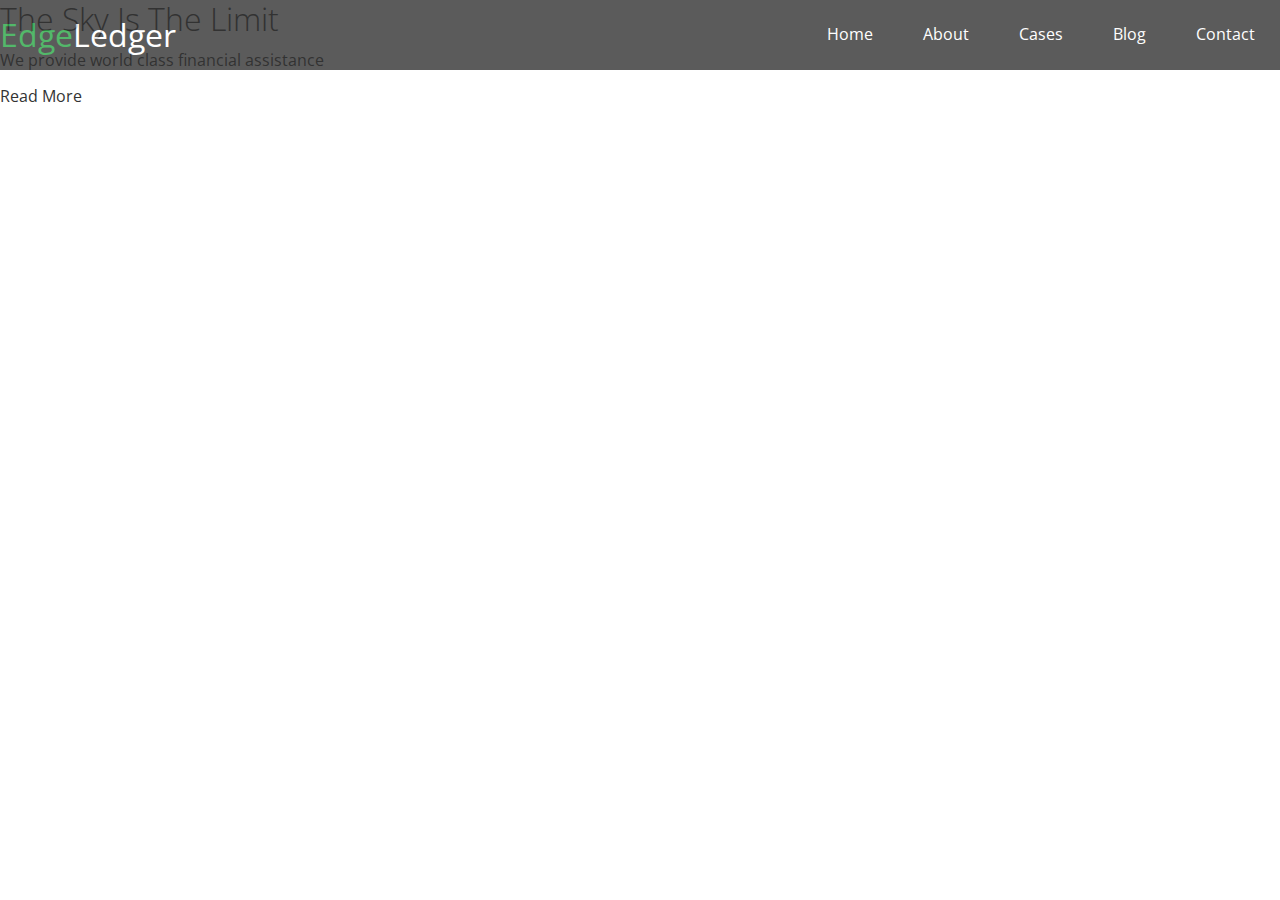
==== index.html @ 1175e40f "Created a navbar and a header and worked on the navbar styles" ====
<!DOCTYPE html>
<html lang="en">
<head>
    <meta charset="UTF-8">
    <meta name="viewport" content="width=device-width, initial-scale=1.0">
    <link rel="stylesheet" href="https://cdnjs.cloudflare.com/ajax/libs/font-awesome/5.15.1/css/all.min.css" integrity="sha512-+4zCK9k+qNFUR5X+cKL9EIR+ZOhtIloNl9GIKS57V1MyNsYpYcUrUeQc9vNfzsWfV28IaLL3i96P9sdNyeRssA==" crossorigin="anonymous" />
    <link rel="stylesheet" href="css/utilities.css">
    <link rel="stylesheet" href="css/style.css">
    <title>Welcome To EdgeLedger</title>
</head>
<body>
    <header class="hero">
        <div id="navbar" class="navbar">
            <h1 class="logo">
                <span class="text-primary"><i class="fas fa-book-open"></i>Edge</span>Ledger
            </h1>
            <nav>
                <ul>
                    <li><a href="#home">Home</a></li>
                    <li><a href="#about">About</a></li>
                    <li><a href="#cases">Cases</a></li>
                    <li><a href="#blog">Blog</a></li>
                    <li><a href="#contact">Contact</a></li>
                </ul>
            </nav>
        </div>

        <div class="content">
            <h1>The Sky Is The Limit</h1>
            <p>We provide world class financial assistance</p>
            <a href="#about" class="btn"><i class="fas fa-chevron-right"></i>Read More</a>
        </div>
    </header>
</body>
</html>
---- css/utilities.css ----
/* Text colors */
.text-primary {
    color: #28a745;
}

.text-secondary {
    color: #0284d0;
}
---- css/style.css ----
@import url('https://fonts.googleapis.com/css2?family=Open+Sans:wght@300;400&display=swap');

*{
    box-sizing: border-box;
    padding: 0;
    margin: 0;
}

body {
    font-family: 'Open Sans', sans-serif;
    background: #fff;
    color: #333;
    line-height: 1.6;
}

ul {
    list-style: none;
}

a {
    color: #333;
    text-decoration: none;
}

h1, h2 {
    font-weight: 300;
    line-height: 1.2;
}

p {
    margin: 10px 0;
}

img {
    width: 100%;
}

/* Navbar */
.navbar {
    display: flex;
    align-items: center;
    justify-content: space-between;
    background-color: #333;
    color: white;
    opacity: 0.8;
    width: 100%;
    height: 70px;
    position: fixed;
    top: 0px;
}

.navbar a {
    color: white;
    padding: 10px 20px;
    margin: 0 5px;
}

.navbar a:hover {
    border-bottom: #28a745 2px solid;
}

.navbar ul {
    display: flex;
}

.navbar .logo {
    font-weight: 400;
}
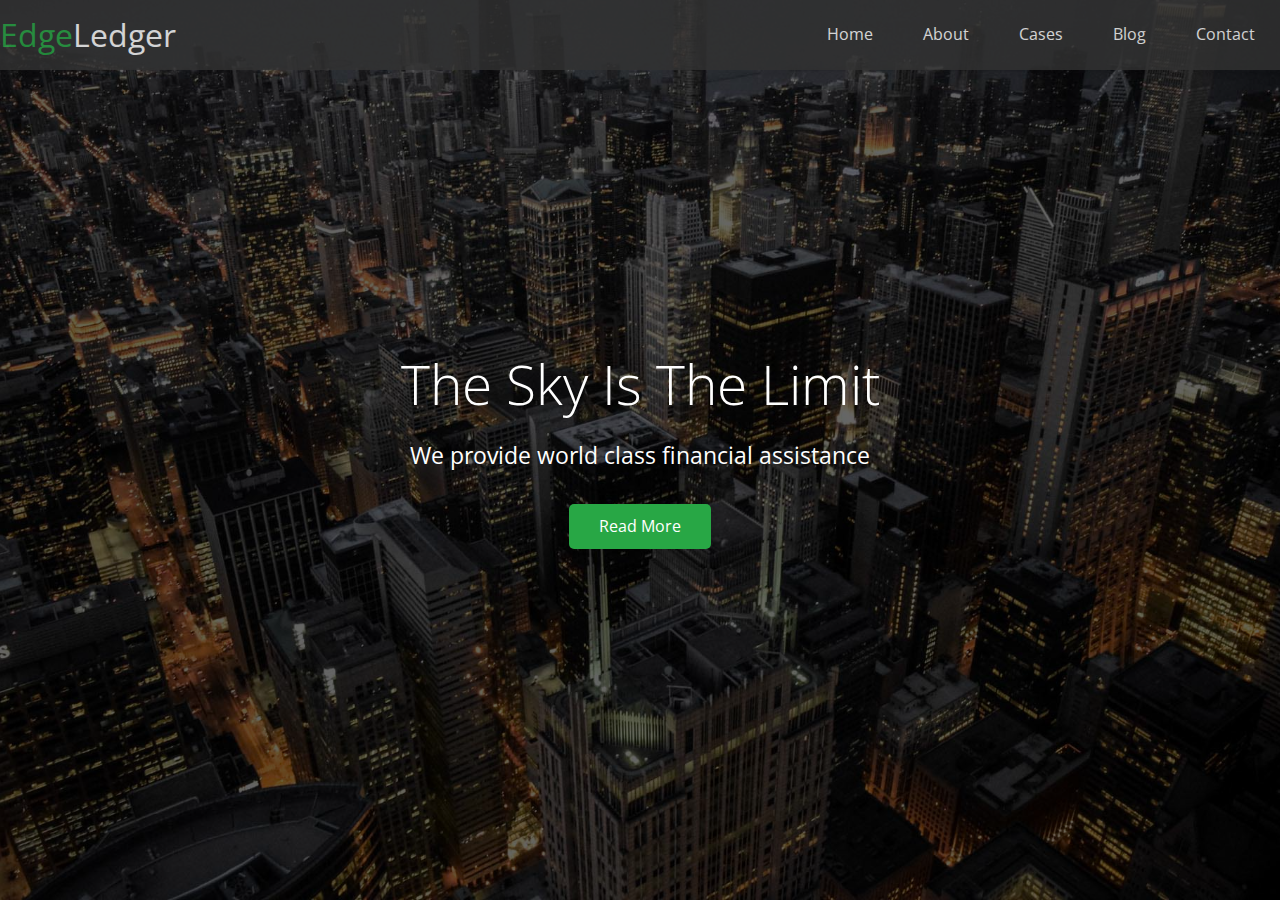
==== commit e74375e2: "Completed the header section and overlay" ====
--- a/index.html
+++ b/index.html
@@ -28,7 +28,7 @@
         <div class="content">
             <h1>The Sky Is The Limit</h1>
             <p>We provide world class financial assistance</p>
-            <a href="#about" class="btn"><i class="fas fa-chevron-right"></i>Read More</a>
+            <a href="#about" class="btn"><i class="fas fa-chevron-right"></i> Read More</a>
         </div>
     </header>
 </body>
--- a/css/utilities.css
+++ b/css/utilities.css
@@ -5,4 +5,39 @@
 
 .text-secondary {
     color: #0284d0;
+}
+
+/* Button */
+.btn {
+    cursor: pointer;
+    display: inline-block;
+    padding: 10px 30px;
+    color: #fff;
+    background-color: #28a745;
+    border: none;
+    border-radius: 5px;
+}
+
+.btn:hover {
+    opacity: 0.9;
+}
+
+.btn-primary {
+    background: #28a745;
+    color: #fff;
+}
+
+.btn-secondary {
+    background: #0284d0;
+    color: #fff;
+}
+
+.btn-dark {
+    background: #333;
+    color: #fff;
+}
+
+.btn-light {
+    background: #f4f4f4;
+    color: #333;
 }--- a/css/style.css
+++ b/css/style.css
@@ -65,4 +65,45 @@
 
 .navbar .logo {
     font-weight: 400;
+}
+
+/* Header */
+.hero {
+    background: url('../img/home/showcase.jpg') no-repeat center center/cover;
+    height: 100vh;
+    position: relative;
+    color: #fff;
+}
+
+.hero .content {
+    display: flex;
+    flex-direction: column;
+    align-items: center;
+    justify-content: center;
+    height: 100%;
+    padding: 0 20px;
+}
+
+.hero .content h1 {
+    font-size: 55px;
+}
+
+.hero .content p {
+    font-size: 23px;
+    max-width: 600px;
+    margin: 20px 0 30px;
+}
+
+.hero::before {
+    content: '';
+    position: absolute;
+    top: 0;
+    left: 0;
+    width: 100%;
+    height: 100%;
+    background: rgba(0, 0, 0, 0.6);
+}
+
+.hero * {
+    z-index: 10;
 }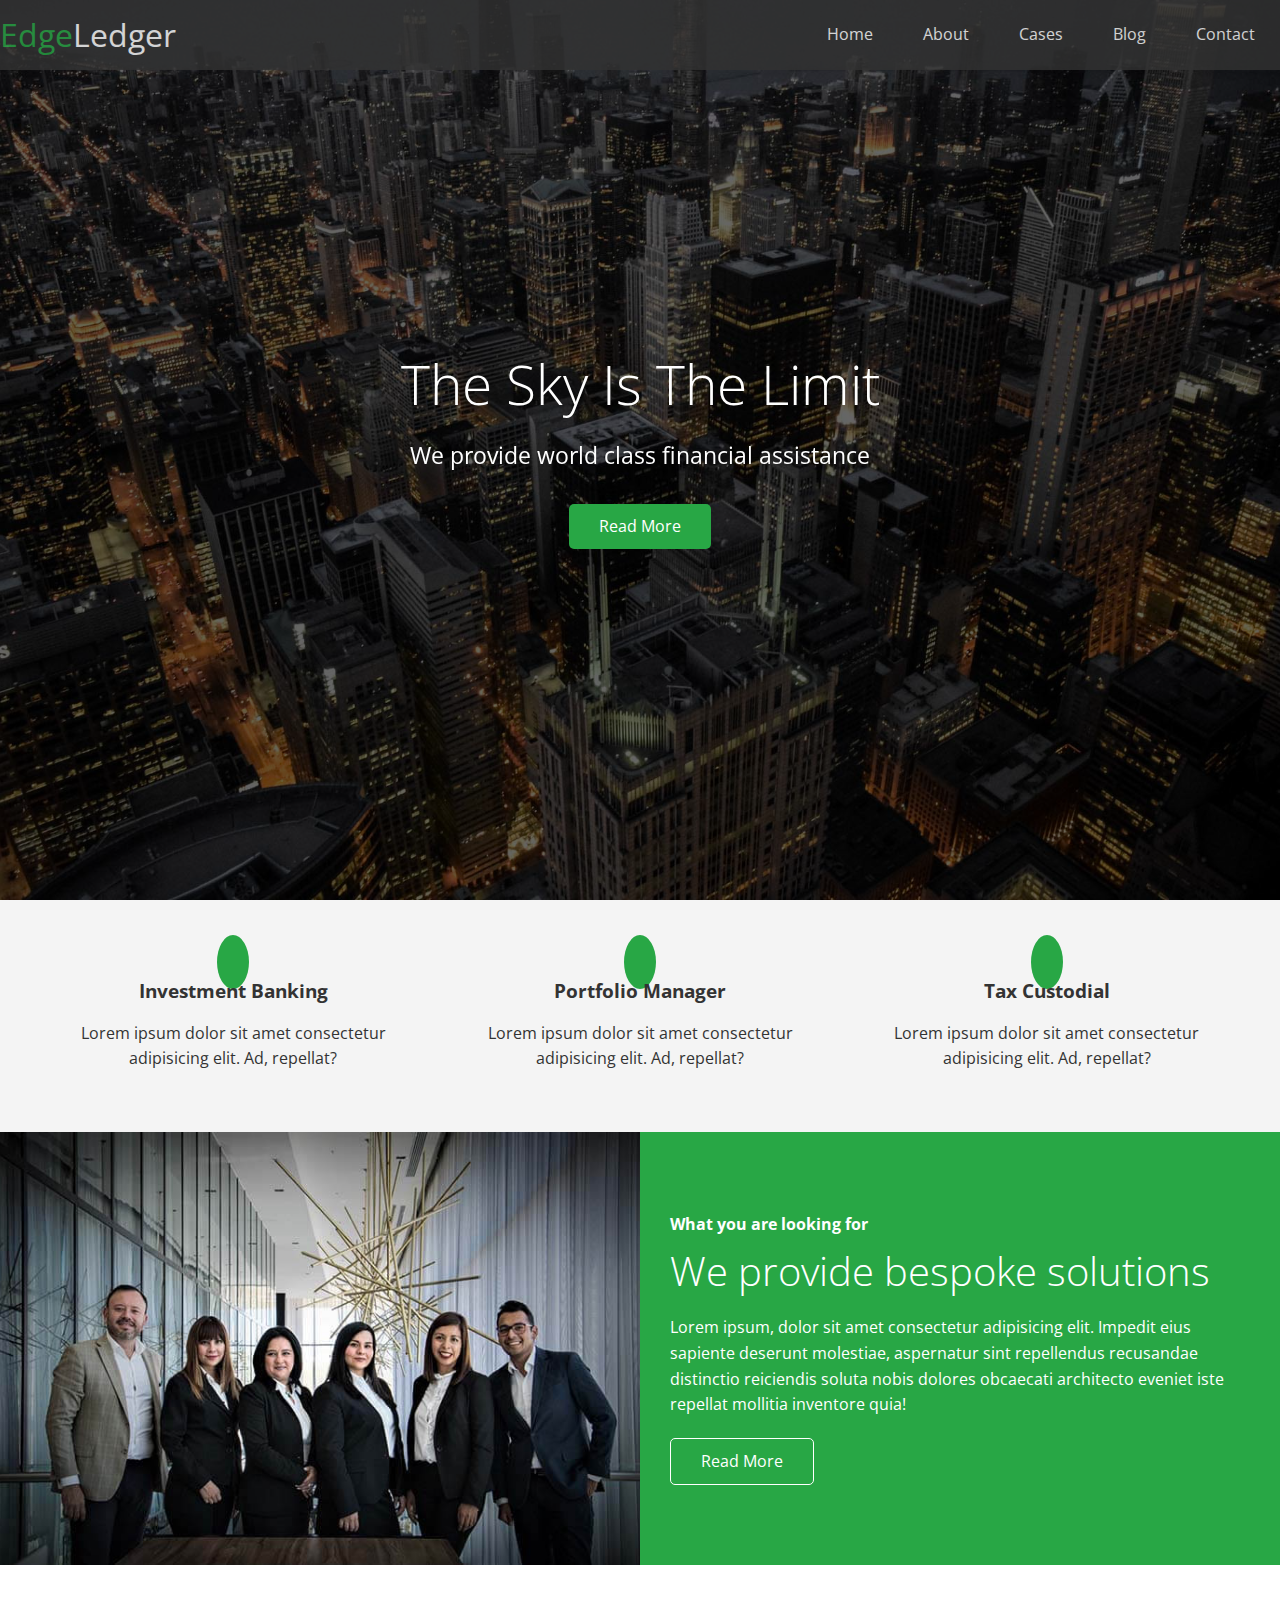
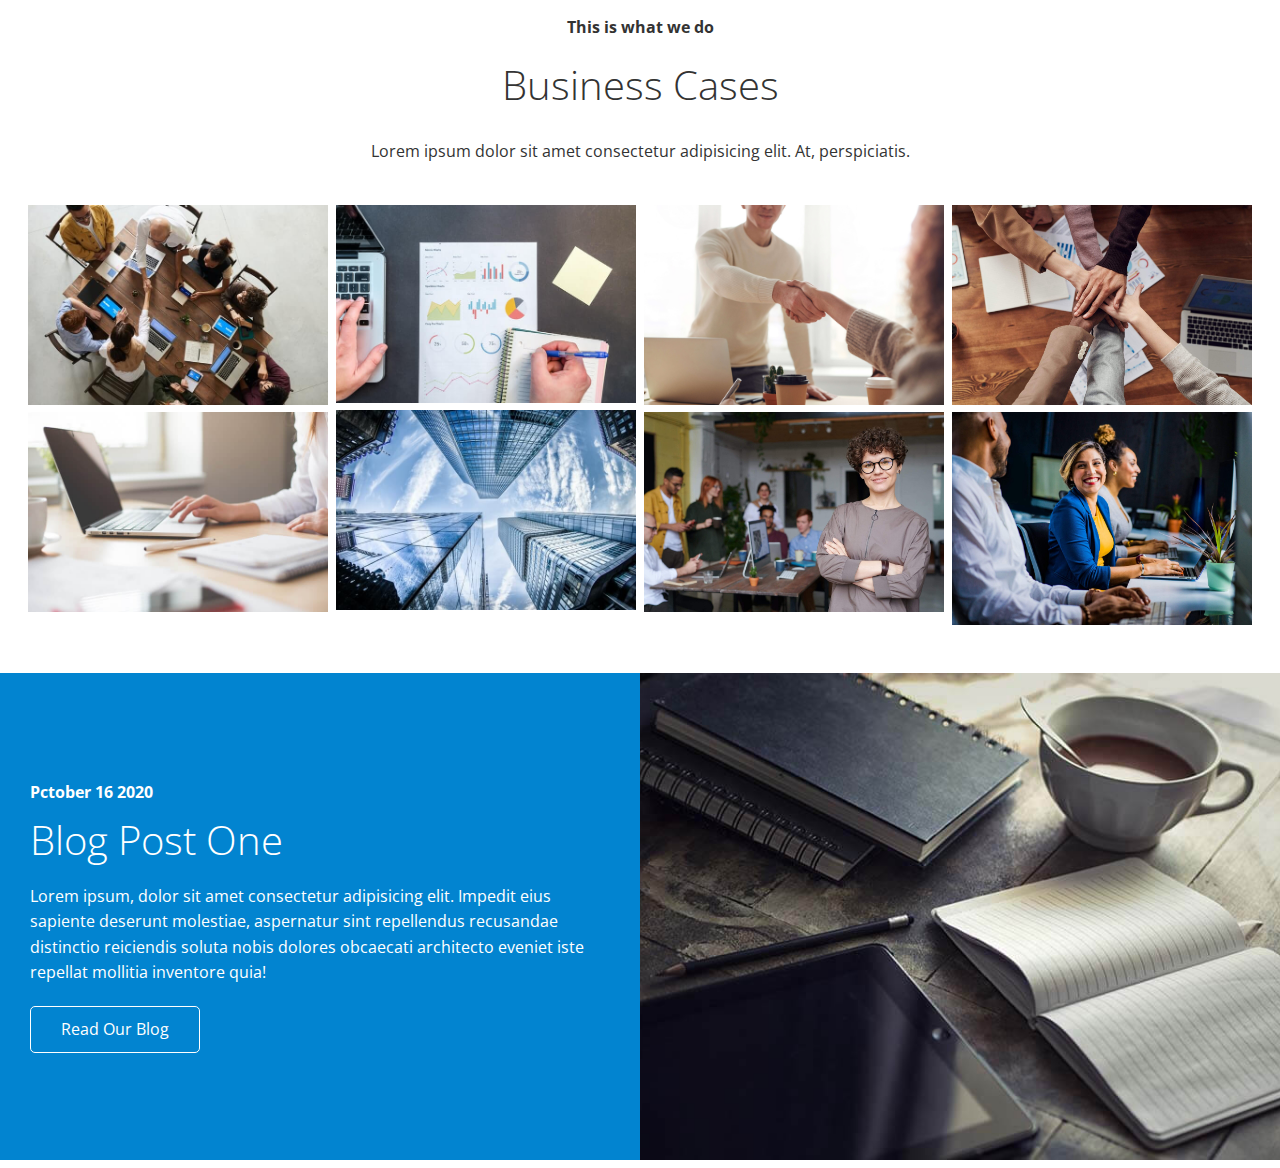
==== commit d98944c4: "Completed the cases and blog sections" ====
--- a/index.html
+++ b/index.html
@@ -1,13 +1,17 @@
 <!DOCTYPE html>
 <html lang="en">
+
 <head>
     <meta charset="UTF-8">
     <meta name="viewport" content="width=device-width, initial-scale=1.0">
-    <link rel="stylesheet" href="https://cdnjs.cloudflare.com/ajax/libs/font-awesome/5.15.1/css/all.min.css" integrity="sha512-+4zCK9k+qNFUR5X+cKL9EIR+ZOhtIloNl9GIKS57V1MyNsYpYcUrUeQc9vNfzsWfV28IaLL3i96P9sdNyeRssA==" crossorigin="anonymous" />
+    <link rel="stylesheet" href="https://cdnjs.cloudflare.com/ajax/libs/font-awesome/5.15.1/css/all.min.css"
+        integrity="sha512-+4zCK9k+qNFUR5X+cKL9EIR+ZOhtIloNl9GIKS57V1MyNsYpYcUrUeQc9vNfzsWfV28IaLL3i96P9sdNyeRssA=="
+        crossorigin="anonymous" />
     <link rel="stylesheet" href="css/utilities.css">
     <link rel="stylesheet" href="css/style.css">
     <title>Welcome To EdgeLedger</title>
 </head>
+
 <body>
     <header class="hero">
         <div id="navbar" class="navbar">
@@ -31,5 +35,104 @@
             <a href="#about" class="btn"><i class="fas fa-chevron-right"></i> Read More</a>
         </div>
     </header>
+
+    <main>
+        <!-- About: Icons -->
+        <section id="about" class="icons bg-light">
+            <div class="flex-items">
+                <div>
+                    <i class="fas fa-university fa-2x"></i>
+                    <div>
+                        <h3>Investment Banking</h3>
+                        <p>Lorem ipsum dolor sit amet consectetur adipisicing elit. Ad, repellat?</p>
+                    </div>
+                </div>
+                <div>
+                    <i class="fas fa-book-reader fa-2x"></i>
+                    <div>
+                        <h3>Portfolio Manager</h3>
+                        <p>Lorem ipsum dolor sit amet consectetur adipisicing elit. Ad, repellat?</p>
+                    </div>
+                </div>
+                <div>
+                    <i class="fas fa-book-reader fa-2x"></i>
+                    <div>
+                        <h3>Tax Custodial</h3>
+                        <p>Lorem ipsum dolor sit amet consectetur adipisicing elit. Ad, repellat?</p>
+                    </div>
+                </div>
+            </div>
+        </section>
+
+        <!-- About: Solutions -->
+        <section class="solutions flex-columns">
+            <div class="row">
+                <div class="column">
+                    <div class="column-1">
+                        <img src="img/home/people.jpg" alt="">
+                    </div>
+                </div>
+                <div class="column">
+                    <div class="column-2 bg-primary">
+                        <h4>What you are looking for</h4>
+                        <h2>We provide bespoke solutions</h2>
+                        <p>Lorem ipsum, dolor sit amet consectetur adipisicing elit. Impedit eius sapiente deserunt molestiae, aspernatur sint repellendus recusandae distinctio reiciendis soluta nobis dolores obcaecati architecto eveniet iste repellat mollitia inventore quia!</p>
+                        <a href="#" class="btn btn-outline">
+                            <i class="fas fa-chevron"></i> Read More
+                        </a>
+                    </div>
+                </div>
+            </div>
+        </section>
+
+        <!-- Cases -->
+        <section id="cases" class="cases flex-grid section-padding">
+            <header class="section-header">
+                <h4>This is what we do</h4>
+                <h2>Business Cases</h2>
+                <p>Lorem ipsum dolor sit amet consectetur adipisicing elit. At, perspiciatis.</p>
+            </header>
+            <div class="row">
+                <div class="column">
+                    <img src="img/cases/cases1.jpg" alt="">
+                    <img src="img/cases/cases2.jpg" alt="">
+                </div>
+                <div class="column">
+                    <img src="img/cases/cases3.jpg" alt="">
+                    <img src="img/cases/cases4.jpg" alt="">
+                </div>
+                <div class="column">
+                    <img src="img/cases/cases5.jpg" alt="">
+                    <img src="img/cases/cases6.jpg" alt="">
+                </div>
+                <div class="column">
+                    <img src="img/cases/cases7.jpg" alt="">
+                    <img src="img/cases/cases8.jpg" alt="">
+                </div>
+            </div>
+        </section>
+
+        <!-- Blog -->
+        <section id="blog" class="blog flex-columns flex-reverse">
+            <div class="row">
+                <div class="column">
+                    <div class="column-1">
+                        <img src="img/home/blog.jpg" alt="">
+                    </div>
+                </div>
+                <div class="column">
+                    <div class="column-2 bg-secondary">
+                        <h4>Pctober 16 2020</h4>
+                        <h2>Blog Post One</h2>
+                        <p>Lorem ipsum, dolor sit amet consectetur adipisicing elit. Impedit eius sapiente deserunt molestiae, aspernatur sint repellendus recusandae distinctio reiciendis soluta nobis dolores obcaecati architecto eveniet iste repellat mollitia inventore quia!</p>
+                        <a href="#" class="btn btn-outline">
+                            <i class="fas fa-chevron"></i> Read Our Blog
+                        </a>
+                    </div>
+                </div>
+            </div>
+        </section>
+    </main>
 </body>
+
 </html>--- a/css/utilities.css
+++ b/css/utilities.css
@@ -22,22 +22,123 @@
     opacity: 0.9;
 }
 
-.btn-primary {
+.btn-primary, .bg-primary {
     background: #28a745;
     color: #fff;
 }
 
-.btn-secondary {
+.btn-secondary, .bg-secondary {
     background: #0284d0;
     color: #fff;
 }
 
-.btn-dark {
+.btn-dark, .bg-dark {
     background: #333;
     color: #fff;
 }
 
-.btn-light {
+.btn-light, .bg-light {
     background: #f4f4f4;
     color: #333;
+}
+
+.btn-outline {
+    background: transparent;
+    border: 1px solid #fff;
+}
+
+/* Flex items */
+.flex-items {
+    display: flex;
+    flex-direction: row;
+    text-align: center;
+    justify-content: center;
+    height: 100%;
+}
+
+.flex-items > div {
+    padding: 20px;
+}
+
+/* Flex columns */
+.flex-columns.flex-reverse .row {
+    flex-direction: row-reverse;
+}
+
+.flex-columns .row {
+    display: flex;
+    flex-direction: row;
+    flex-wrap: wrap;
+    width: 100%;
+}
+
+.flex-columns .column {
+    display: flex;
+    flex-direction: column;
+    flex-basis: 100%;
+    flex: 1;
+}
+
+.flex-columns .column .column-1,
+.flex-columns .column .column-2 {
+    height: 100%;
+}
+
+.flex-columns img {
+    width: 100%;
+    height: 100%;
+    object-fit: cover;
+}
+
+.flex-columns .column-2 {
+    display: flex;
+    flex-direction: column;
+    align-items: flex-start;
+    justify-content: center;
+    padding: 30px;
+}
+
+.flex-columns h2 {
+    font-size: 40px;
+    font-weight: 100;
+}
+
+.flex-columns h4{
+    margin-bottom: 10px;
+}
+
+.flex-columns p {
+    margin: 20px 0;
+}
+
+/* Section header */
+.section-header {
+    padding: 30px;
+    display: flex;
+    flex-direction: column;
+    align-items: center;
+    justify-content: center;
+    text-align: center;
+}
+
+.section-header h2 {
+    font-size: 40px;
+    margin: 20px 0;
+}
+
+.section-padding {
+    padding: 20px 20px 40px;
+}
+
+/* Flex grid */
+.flex-grid .row {
+    display: flex;
+    flex-wrap: wrap;
+    padding: 0 4px;
+}
+
+.flex-grid .column {
+    flex: 25%;
+    max-width: 25%;
+    padding: 0 4px;
 }--- a/css/style.css
+++ b/css/style.css
@@ -106,4 +106,26 @@
 
 .hero * {
     z-index: 10;
+}
+
+/* Icons */
+.icons {
+    padding: 30px;
+}
+
+.icons h3 {
+    font-weight: bold;
+    margin-bottom: 15px;
+}
+
+.icons i {
+    background-color: #28a745;
+    color: #fff;
+    padding: 1rem;
+    border-radius: 50%;
+    margin-bottom: 15px;
+}
+
+.cases img:hover {
+    opacity: 0.7;
 }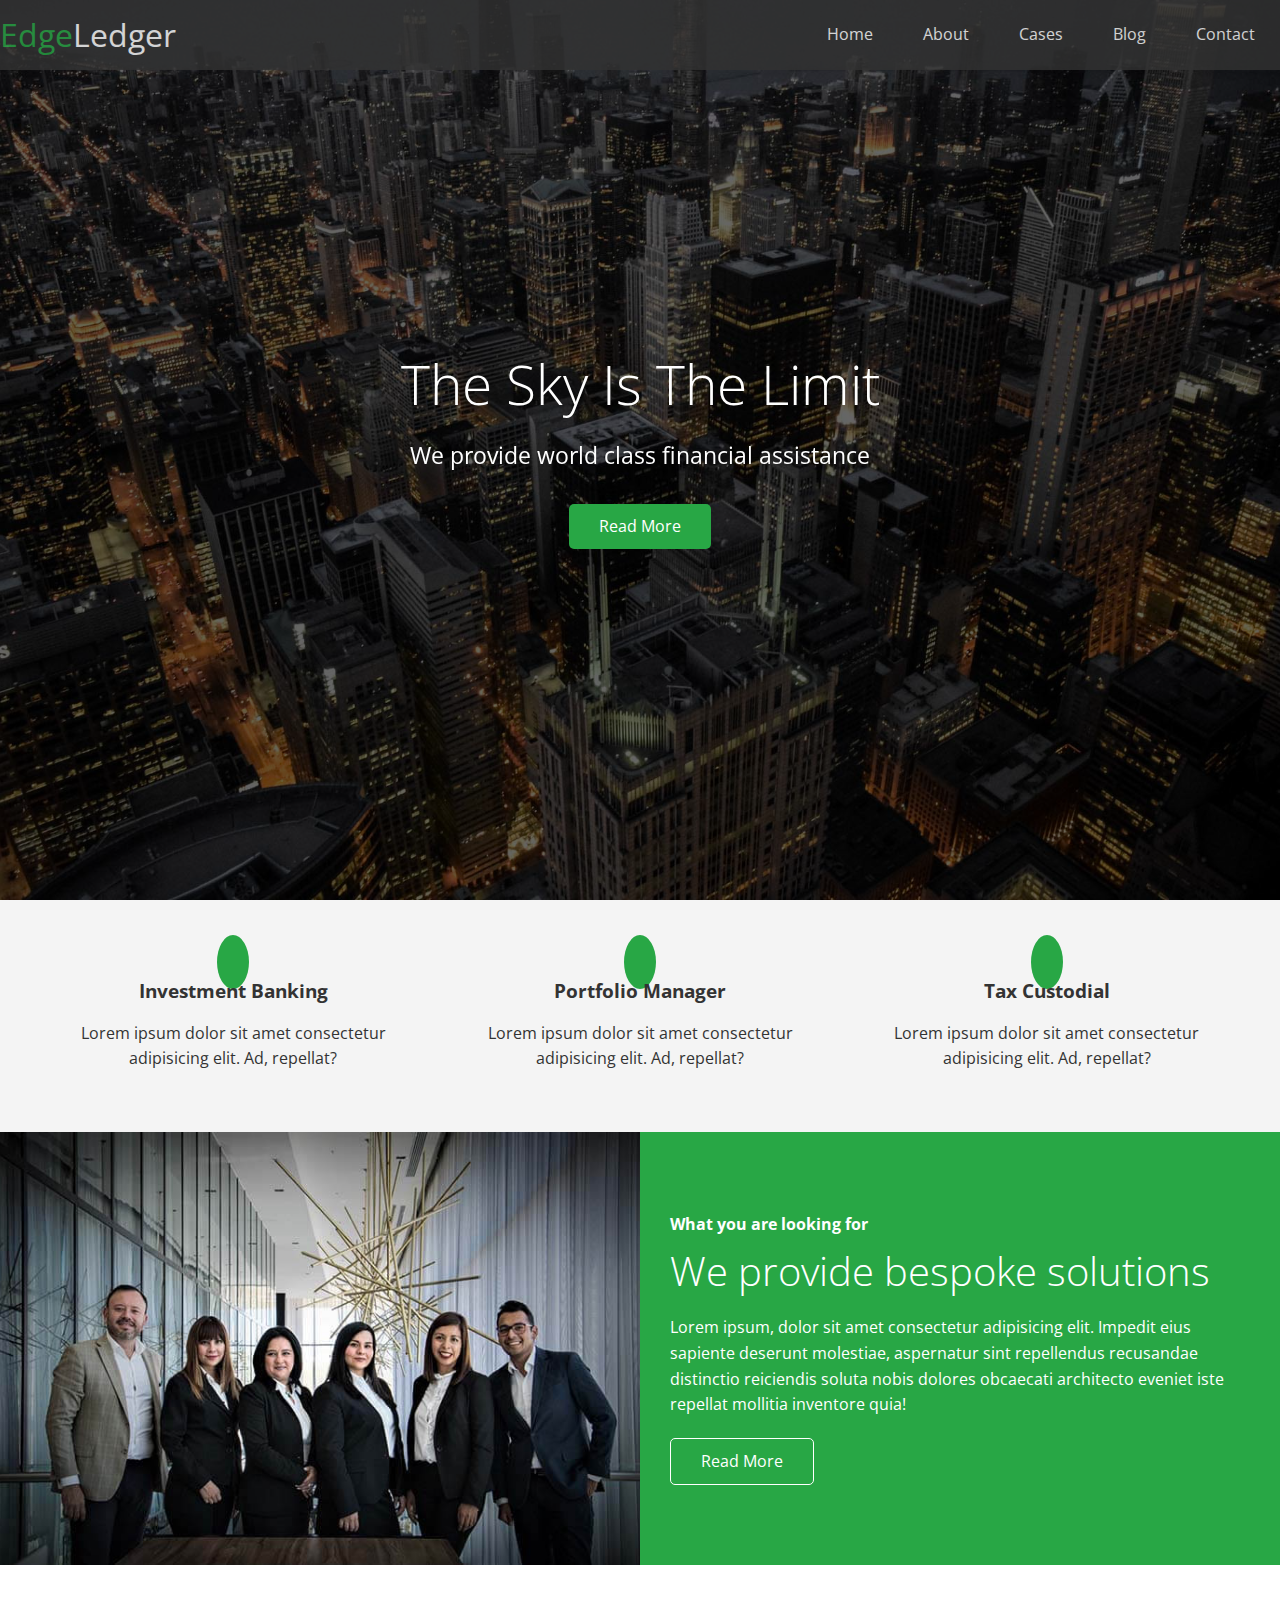
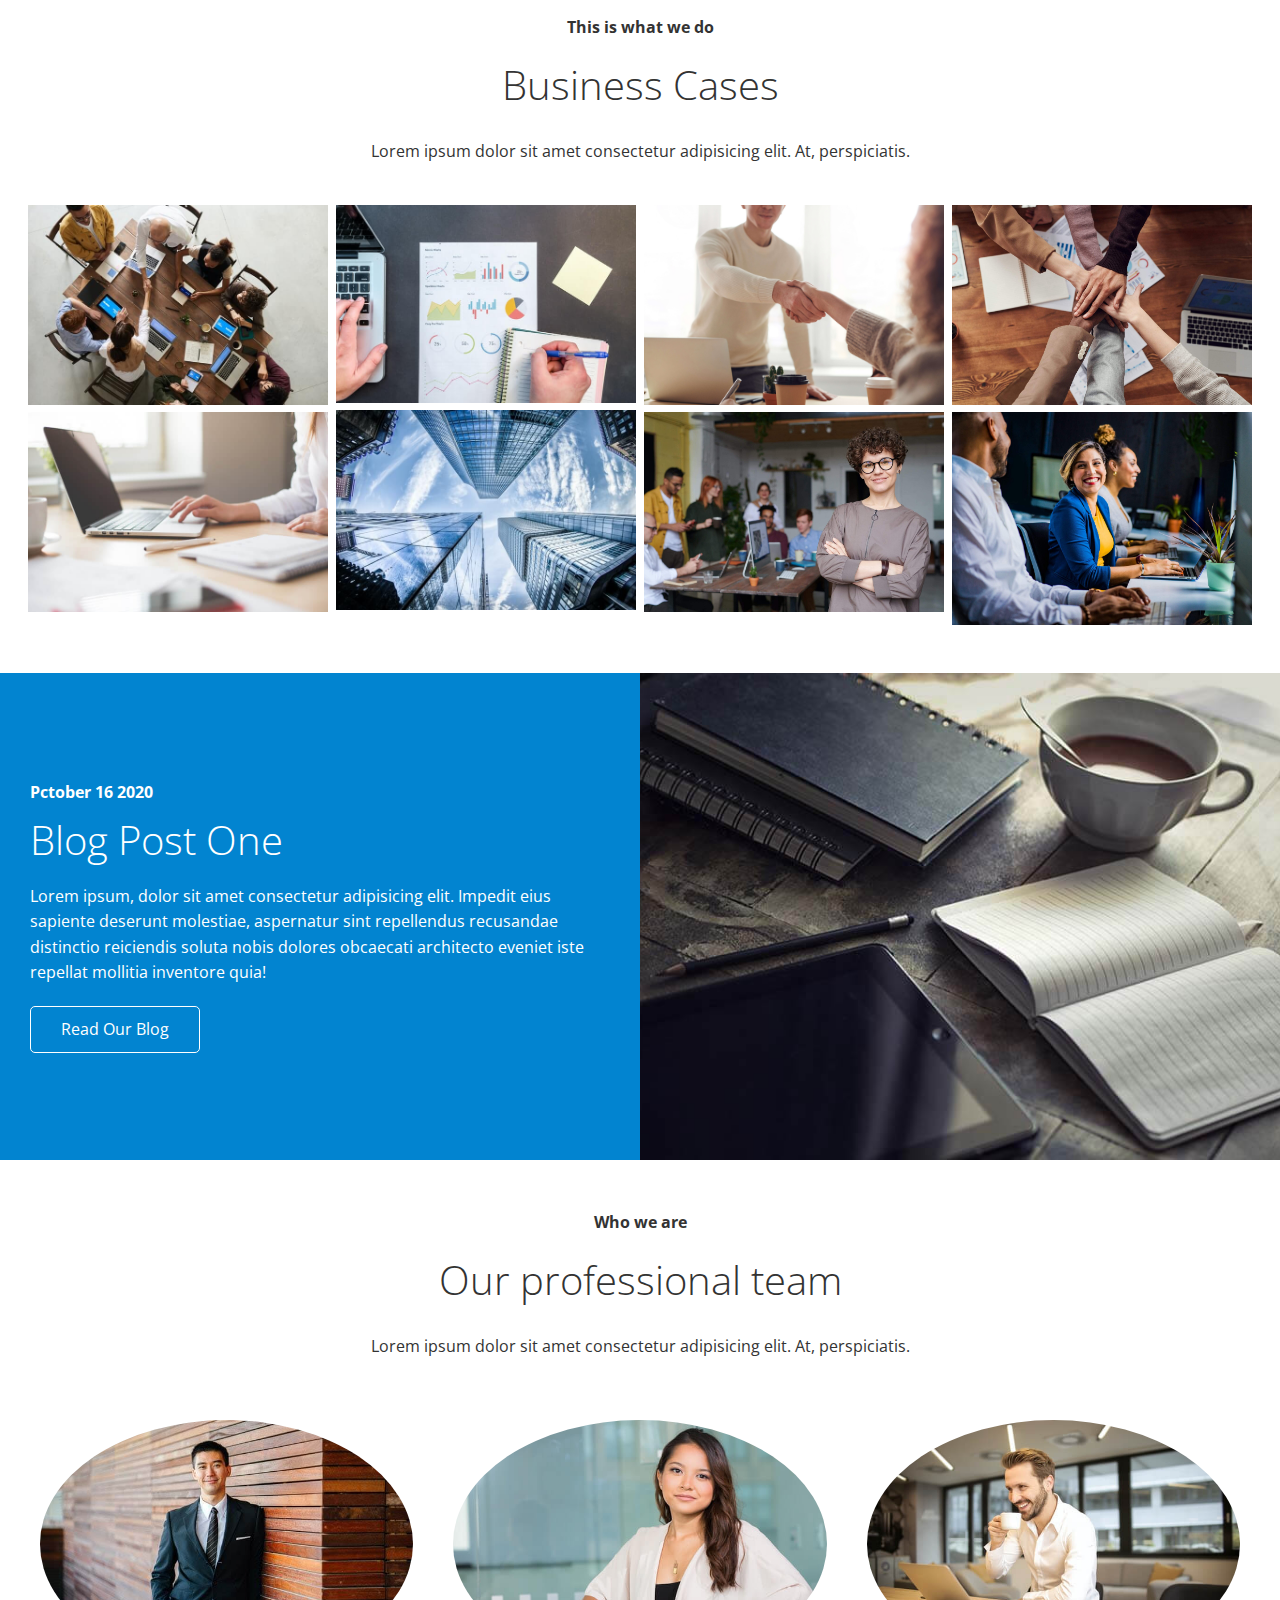
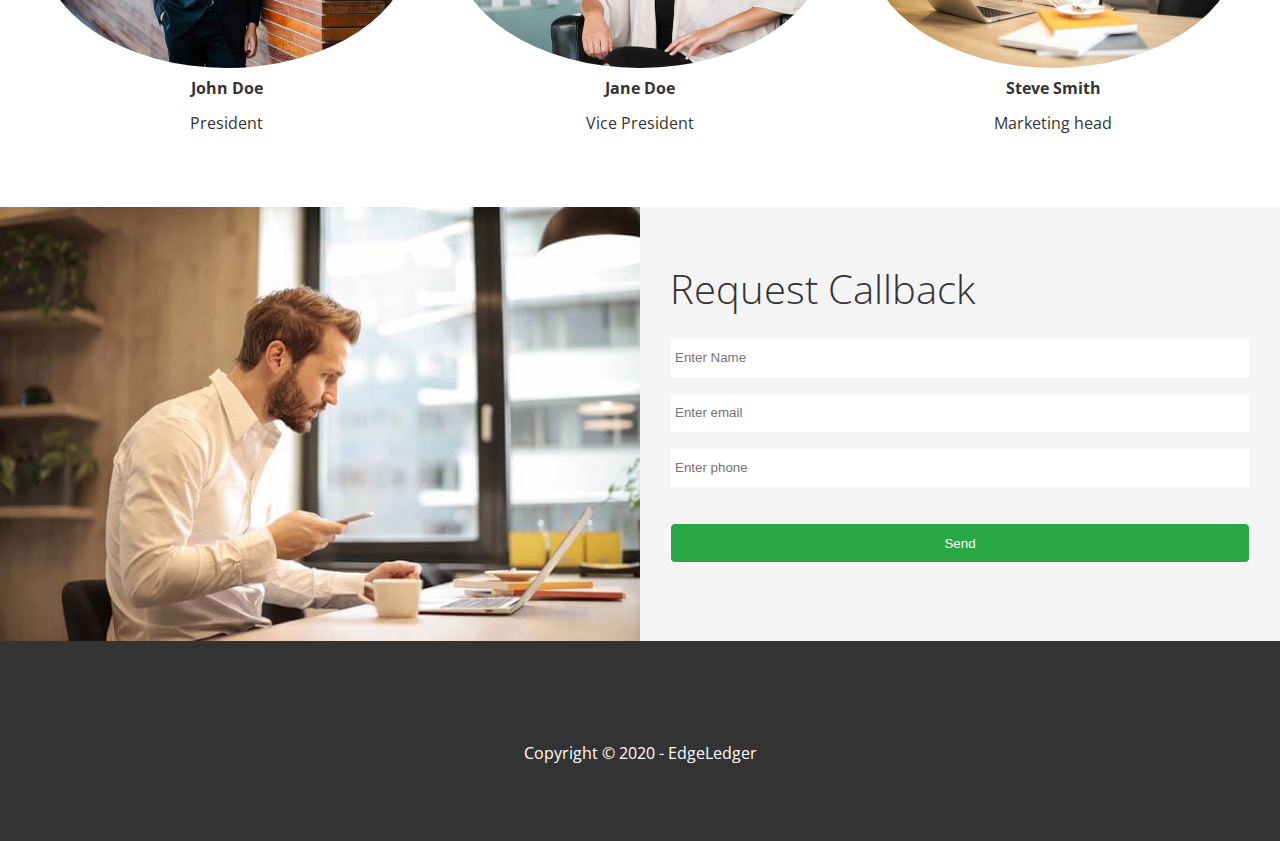
==== commit c344288d: "Finished the homepage" ====
--- a/index.html
+++ b/index.html
@@ -132,7 +132,74 @@
                 </div>
             </div>
         </section>
+
+        <!-- Team -->
+        <section id="team" class="team section-padding">
+            <header class="section-header">
+                <h4>Who we are</h4>
+                <h2>Our professional team</h2>
+                <p>Lorem ipsum dolor sit amet consectetur adipisicing elit. At, perspiciatis.</p>
+            </header>
+            <div class="flex-items">
+                <div>
+                    <img src="img/team/person1.jpg" alt="">
+                    <h4>John Doe</h4>
+                    <p>President</p>
+                </div>
+                <div>
+                    <img src="img/team/person2.jpg" alt="">
+                    <h4>Jane Doe</h4>
+                    <p>Vice President</p>
+                </div>
+                <div>
+                    <img src="img/team/person3.jpg" alt="">
+                    <h4>Steve Smith</h4>
+                    <p>Marketing head</p>
+                </div>
+            </div>
+        </section>
+
+        <!-- Contact -->
+        <section id="contact" class="contact flex-columns">
+            <div class="row">
+                <div class="column">
+                    <div class="column-1">
+                        <img src="img/home/contact.jpg" alt="">
+                    </div>
+                </div>
+                <div class="column">
+                    <div class="column-2 bg-light">
+                        <h2>Request Callback</h2>
+                        <form action="" class="callback-form">
+                            <div class="form-control">
+                                <label for="name"></label>
+                                <input type="text" name="name" id="name" placeholder="Enter Name">
+                            </div>
+                            <div class="form-control">
+                                <label for="email"></label>
+                                <input type="email" name="email" id="email" placeholder="Enter email">
+                            </div>
+                            <div class="form-control">
+                                <label for="phone"></label>
+                                <input type="text" name="phone" id="phone" placeholder="Enter phone">
+                            </div>
+                            <input type="submit" value="Send" id="submit" class="btn">
+                        </form>
+                    </div>
+                </div>
+            </div>
+        </section>
     </main>
+
+    <footer class="footer bg-dark">
+        <div class="social">
+            <a href="#"><i class="fab fa-facebook fa-2x"></i></a>
+            <a href="#"><i class="fab fa-twitter fa-2x"></i></a>
+            <a href="#"><i class="fab fa-youtube fa-2x"></i></a>
+            <a href="#"><i class="fab fa-linkedin fa-2x"></i></a>
+        </div>
+        <p>Copyright &copy; 2020 - EdgeLedger</p>
+    </footer>
 </body>
 
 </html>--- a/css/style.css
+++ b/css/style.css
@@ -128,4 +128,61 @@
 
 .cases img:hover {
     opacity: 0.7;
+}
+
+.team img {
+    border-radius: 50%;
+}
+
+/* Callback form */
+.callback-form {
+    width: 100%;
+    padding: 20px 0;
+}
+
+.callback-form label {
+    display: block;
+    margin-bottom: 5px;
+}
+
+.callback-form .form-control {
+    margin-bottom: 15px;
+}
+
+.callback-form input {
+    width: 100%;
+    padding: 4px;
+    height: 40px;
+    border: #f5f5f5 1px solid;
+}
+
+.callback-form input:focus {
+    outline-color: #28a745;
+}
+
+.callback-form .btn{
+    padding: 12px 0;
+    margin-top: 20px;
+}
+
+/* Footer */
+.footer {
+    display: flex;
+    flex-direction: column;
+    align-items: center;
+    justify-content: center;
+    text-align: center;
+    height: 200px;
+}
+
+.footer a {
+    color: #fff;
+}
+
+.footer a:hover {
+    color: #28a745;
+}
+
+.footer .social > * {
+    margin-right: 30px;
 }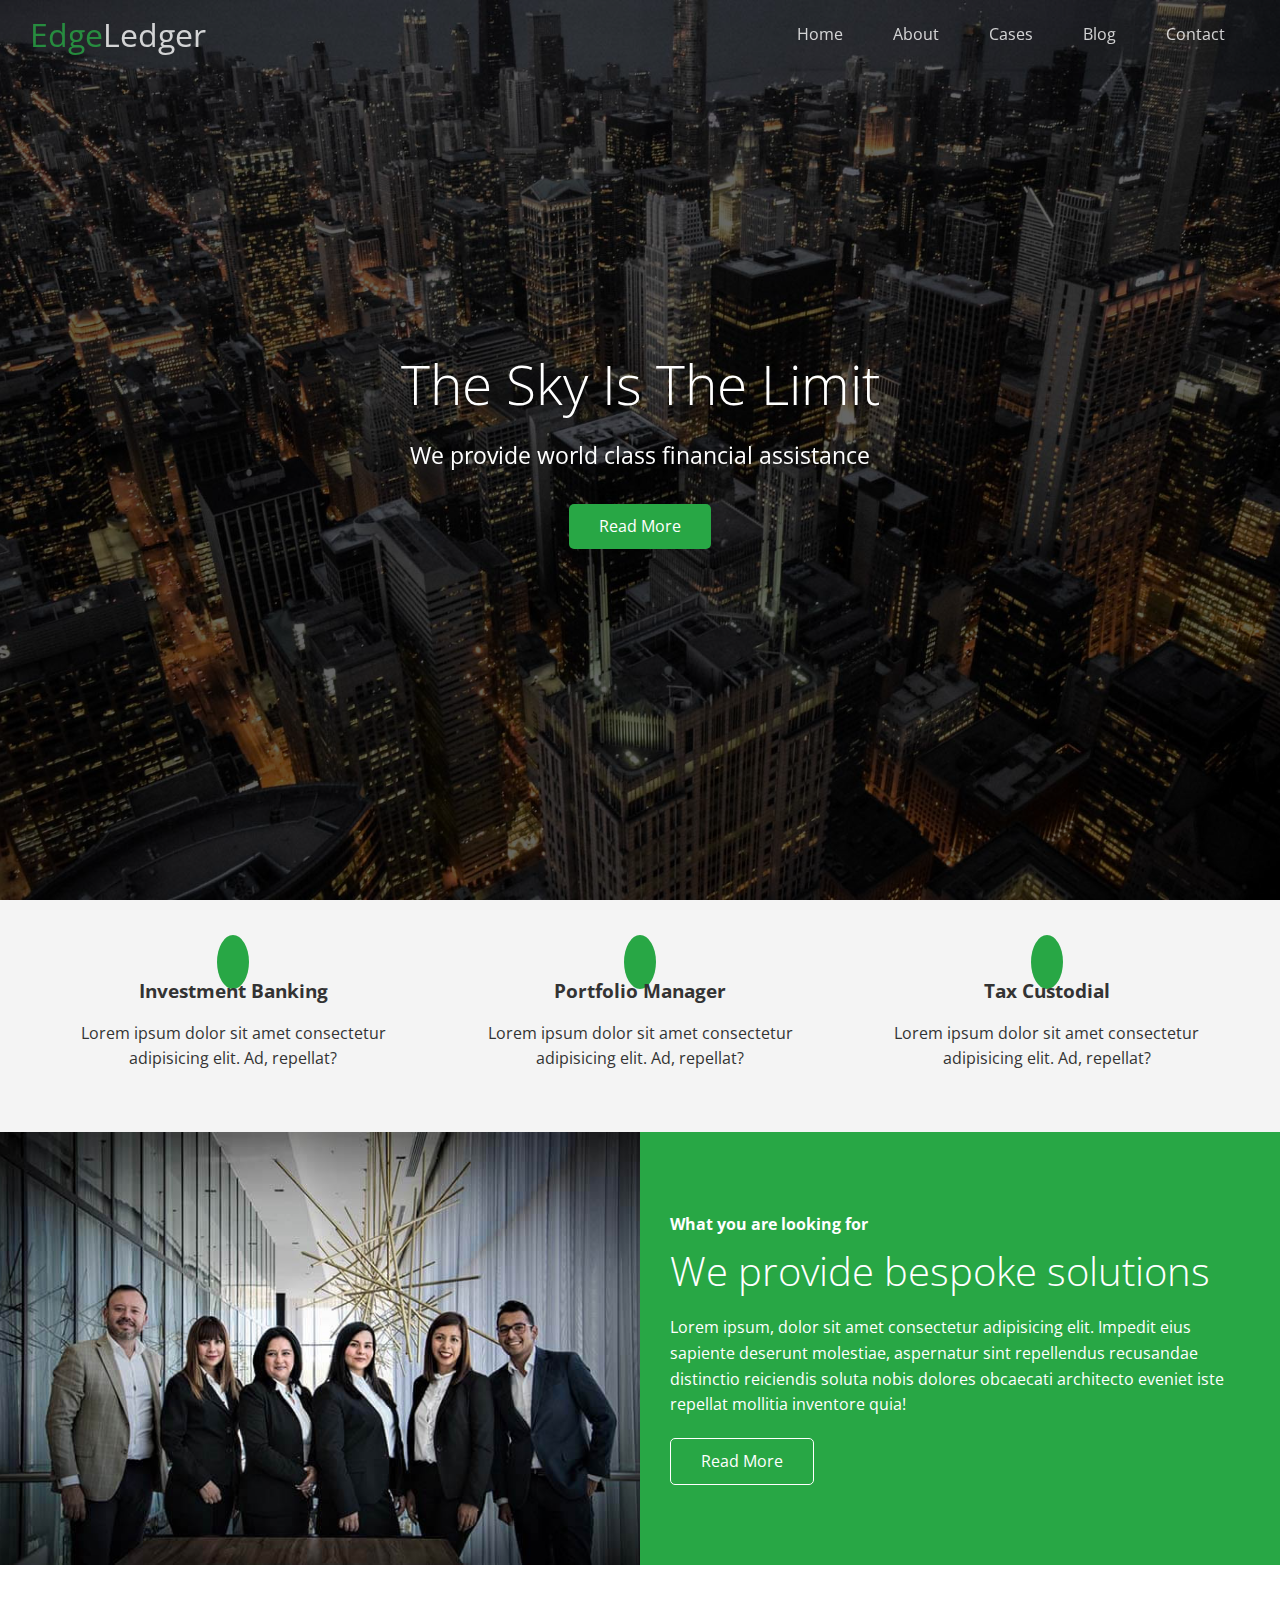
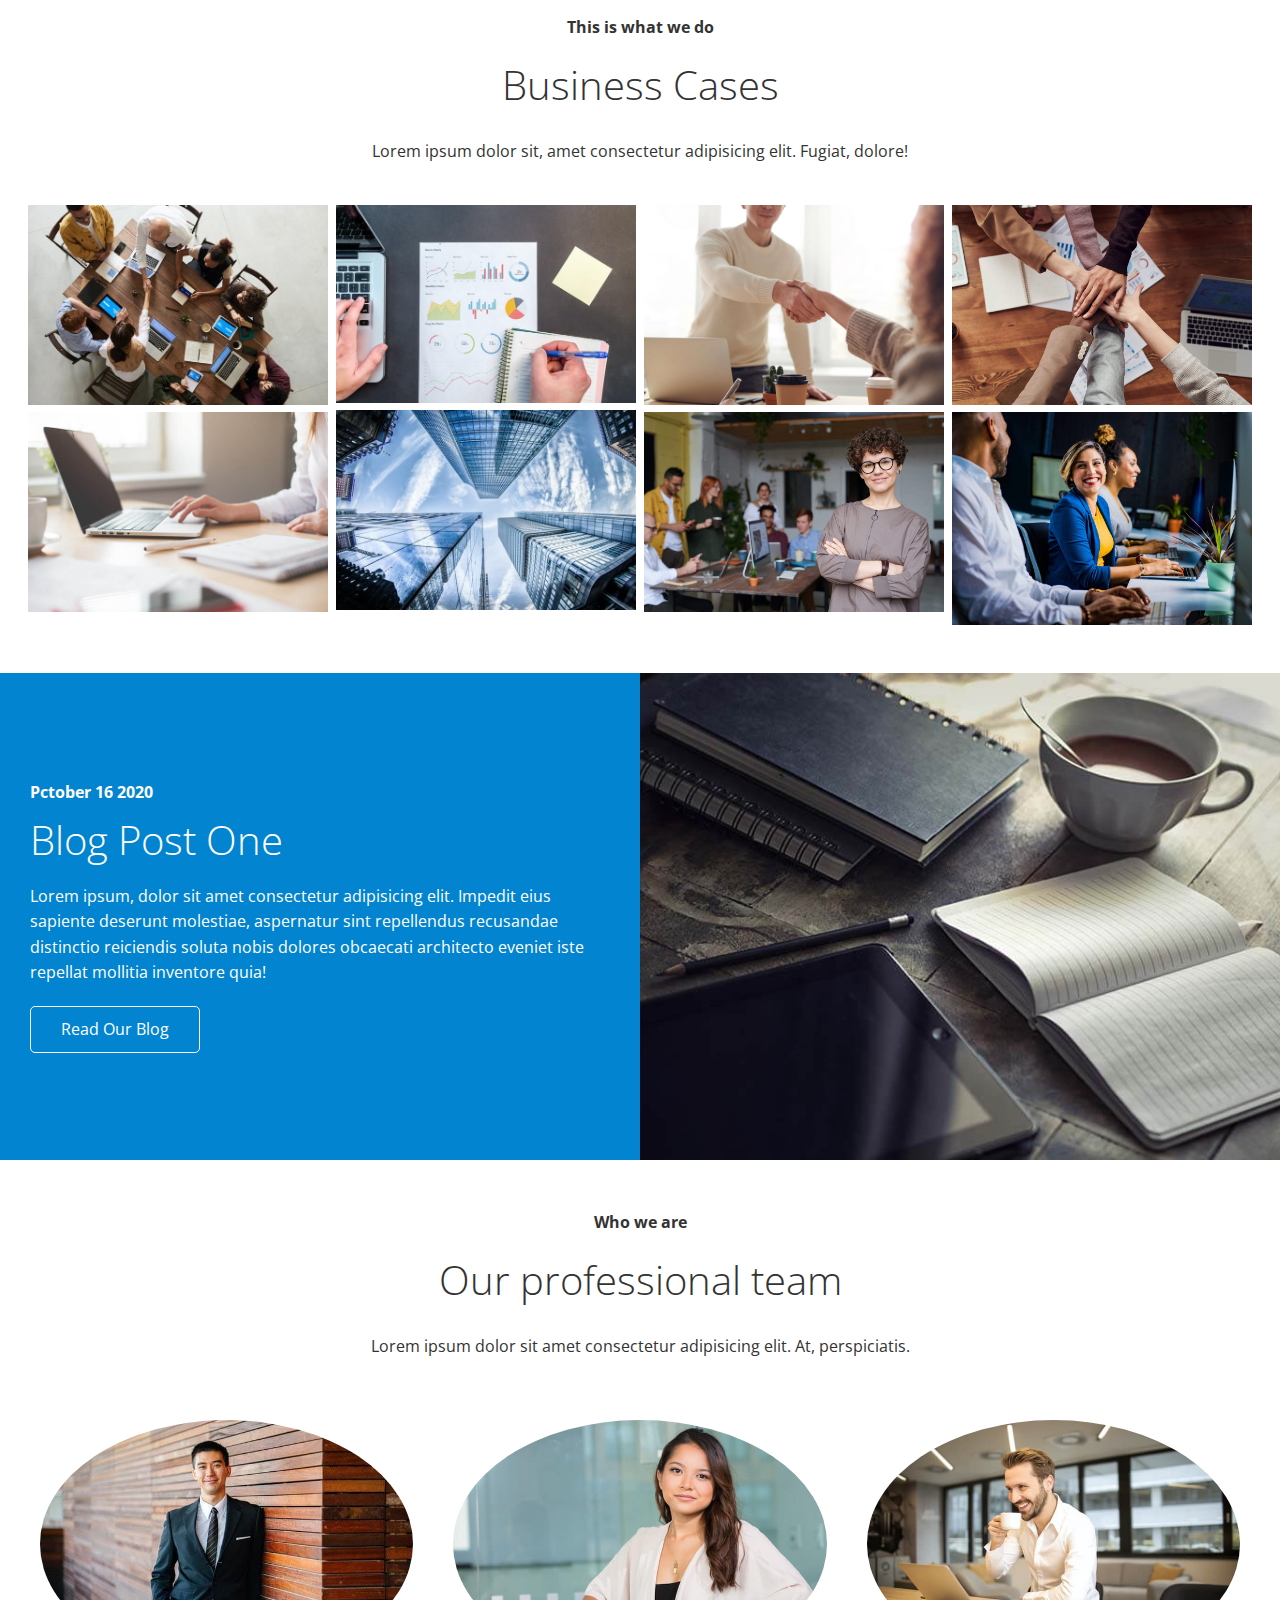
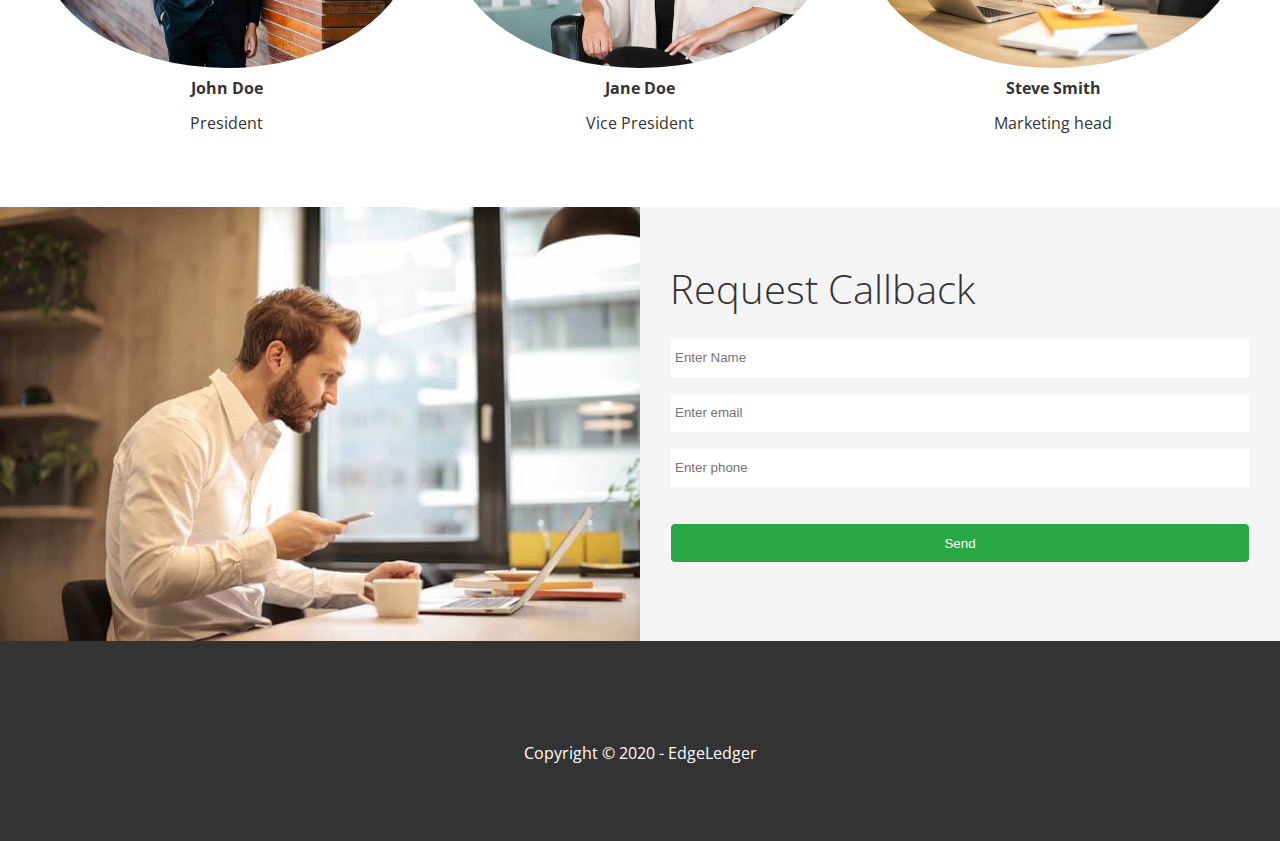
==== commit 028bc448: "Completed the website." ====
--- a/index.html
+++ b/index.html
@@ -4,9 +4,11 @@
 <head>
     <meta charset="UTF-8">
     <meta name="viewport" content="width=device-width, initial-scale=1.0">
+    <link rel="shortcut icon" type="image/x-icon" href="favicon.ico">
     <link rel="stylesheet" href="https://cdnjs.cloudflare.com/ajax/libs/font-awesome/5.15.1/css/all.min.css"
         integrity="sha512-+4zCK9k+qNFUR5X+cKL9EIR+ZOhtIloNl9GIKS57V1MyNsYpYcUrUeQc9vNfzsWfV28IaLL3i96P9sdNyeRssA=="
         crossorigin="anonymous" />
+    <link rel="stylesheet" href="css/lightbox.min.css">
     <link rel="stylesheet" href="css/utilities.css">
     <link rel="stylesheet" href="css/style.css">
     <title>Welcome To EdgeLedger</title>
@@ -14,7 +16,7 @@
 
 <body>
     <header class="hero">
-        <div id="navbar" class="navbar">
+        <div id="navbar" class="navbar top">
             <h1 class="logo">
                 <span class="text-primary"><i class="fas fa-book-open"></i>Edge</span>Ledger
             </h1>
@@ -76,7 +78,9 @@
                     <div class="column-2 bg-primary">
                         <h4>What you are looking for</h4>
                         <h2>We provide bespoke solutions</h2>
-                        <p>Lorem ipsum, dolor sit amet consectetur adipisicing elit. Impedit eius sapiente deserunt molestiae, aspernatur sint repellendus recusandae distinctio reiciendis soluta nobis dolores obcaecati architecto eveniet iste repellat mollitia inventore quia!</p>
+                        <p>Lorem ipsum, dolor sit amet consectetur adipisicing elit. Impedit eius sapiente deserunt
+                            molestiae, aspernatur sint repellendus recusandae distinctio reiciendis soluta nobis dolores
+                            obcaecati architecto eveniet iste repellat mollitia inventore quia!</p>
                         <a href="#" class="btn btn-outline">
                             <i class="fas fa-chevron"></i> Read More
                         </a>
@@ -86,31 +90,90 @@
         </section>
 
         <!-- Cases -->
-        <section id="cases" class="cases flex-grid section-padding">
-            <header class="section-header">
-                <h4>This is what we do</h4>
-                <h2>Business Cases</h2>
-                <p>Lorem ipsum dolor sit amet consectetur adipisicing elit. At, perspiciatis.</p>
-            </header>
-            <div class="row">
-                <div class="column">
-                    <img src="img/cases/cases1.jpg" alt="">
-                    <img src="img/cases/cases2.jpg" alt="">
-                </div>
-                <div class="column">
-                    <img src="img/cases/cases3.jpg" alt="">
-                    <img src="img/cases/cases4.jpg" alt="">
-                </div>
-                <div class="column">
-                    <img src="img/cases/cases5.jpg" alt="">
-                    <img src="img/cases/cases6.jpg" alt="">
-                </div>
-                <div class="column">
-                    <img src="img/cases/cases7.jpg" alt="">
-                    <img src="img/cases/cases8.jpg" alt="">
-                </div>
-            </div>
-        </section>
+      <section id="cases" class="cases flex-grid section-padding">
+        <header class="section-header">
+          <h4>This is what we do</h4>
+          <h2>Business Cases</h2>
+          <p>
+            Lorem ipsum dolor sit, amet consectetur adipisicing elit. Fugiat,
+            dolore!
+          </p>
+        </header>
+        <div class="row">
+          <div class="column">
+            <a
+              href="img/cases/cases1.jpg"
+              data-lightbox="cases"
+              data-title="Lorem ipsum dolor sit, amet consectetur adipisicing elit. Fugiat,
+              dolore!"
+            >
+              <img src="img/cases/cases1.jpg" alt="" />
+            </a>
+            <a
+              href="img/cases/cases2.jpg"
+              data-lightbox="cases"
+              data-title="Lorem ipsum dolor sit, amet consectetur adipisicing elit. Fugiat,
+              dolore!"
+            >
+              <img src="img/cases/cases2.jpg" alt="" />
+            </a>
+          </div>
+          <div class="column">
+            <a
+              href="img/cases/cases3.jpg"
+              data-lightbox="cases"
+              data-title="Lorem ipsum dolor sit, amet consectetur adipisicing elit. Fugiat,
+            dolore!"
+            >
+              <img src="img/cases/cases3.jpg" alt="" />
+            </a>
+            <a
+              href="img/cases/cases4.jpg"
+              data-lightbox="cases"
+              data-title="Lorem ipsum dolor sit, amet consectetur adipisicing elit. Fugiat,
+              dolore!"
+            >
+              <img src="img/cases/cases4.jpg" alt="" />
+            </a>
+          </div>
+          <div class="column">
+            <a
+              href="img/cases/cases5.jpg"
+              data-lightbox="cases"
+              data-title="Lr ipsum dolor sit, amet consectetur adipisicing elit. Fugiat,
+            dolore!"
+            >
+              <img src="img/cases/cases5.jpg" alt="" />
+            </a>
+            <a
+              href="img/cases/cases6.jpg"
+              data-lightbox="cases"
+              data-title="Lorem ipsum dolor sit, amet consectetur adipisicing elit. Fugiat,
+              dolore!"
+            >
+              <img src="img/cases/cases6.jpg" alt="" />
+            </a>
+          </div>
+          <div class="column">
+            <a
+              href="img/cases/cases7.jpg"
+              data-lightbox="cases"
+              data-title="Lorem ipsum dolor sit, amet consectetur adipisicing elit. Fugiat,
+            dolore!"
+            >
+              <img src="img/cases/cases7.jpg" alt="" />
+            </a>
+            <a
+              href="img/cases/cases8.jpg"
+              data-lightbox="cases"
+              data-title="Lorem ipsum dolor sit, amet consectetur adipisicing elit. Fugiat,
+              dolore!"
+            >
+              <img src="img/cases/cases8.jpg" alt="" />
+            </a>
+          </div>
+        </div>
+      </section>
 
         <!-- Blog -->
         <section id="blog" class="blog flex-columns flex-reverse">
@@ -124,8 +187,10 @@
                     <div class="column-2 bg-secondary">
                         <h4>Pctober 16 2020</h4>
                         <h2>Blog Post One</h2>
-                        <p>Lorem ipsum, dolor sit amet consectetur adipisicing elit. Impedit eius sapiente deserunt molestiae, aspernatur sint repellendus recusandae distinctio reiciendis soluta nobis dolores obcaecati architecto eveniet iste repellat mollitia inventore quia!</p>
-                        <a href="#" class="btn btn-outline">
+                        <p>Lorem ipsum, dolor sit amet consectetur adipisicing elit. Impedit eius sapiente deserunt
+                            molestiae, aspernatur sint repellendus recusandae distinctio reiciendis soluta nobis dolores
+                            obcaecati architecto eveniet iste repellat mollitia inventore quia!</p>
+                        <a href="blog.html" class="btn btn-outline">
                             <i class="fas fa-chevron"></i> Read Our Blog
                         </a>
                     </div>
@@ -200,6 +265,49 @@
         </div>
         <p>Copyright &copy; 2020 - EdgeLedger</p>
     </footer>
+
+    <script src="https://code.jquery.com/jquery-3.5.1.min.js"
+        integrity="sha256-9/aliU8dGd2tb6OSsuzixeV4y/faTqgFtohetphbbj0=" crossorigin="anonymous"></script>
+
+    <script src="js/lightbox.min.js"></script>
+
+    <script>
+        const navbar = document.getElementById('navbar');
+        let scrolled = false;
+
+        window.onscroll = function () {
+            if (window.pageYOffset > 100) {
+                navbar.classList.remove('top');
+                if (!scrolled) {
+                    navbar.style.transform = 'translateY(-70px)';
+                }
+                setTimeout(function () {
+                    navbar.style.transform = 'translateY(0px)';
+                    scrolled = true;
+                }, 200)
+            }
+            else {
+                navbar.classList.add('top');
+                scrolled = false;
+            }
+        }
+
+        // Smooth Scrolling
+        $('#navbar a, .btn').on('click', function (e) {
+            if (this.hash !== '') {
+                e.preventDefault();
+
+                const hash = this.hash;
+
+                $('html, body').animate(
+                    {
+                        scrollTop: $(hash).offset().top - 100,
+                    },
+                    800
+                );
+            }
+        });
+    </script>
 </body>
 
 </html>--- a/css/style.css
+++ b/css/style.css
@@ -47,6 +47,12 @@
     height: 70px;
     position: fixed;
     top: 0px;
+    padding: 0 30px;
+    transition: 0.5s ease-in;
+}
+
+.navbar.top {
+    background: transparent;
 }
 
 .navbar a {
@@ -108,6 +114,11 @@
     z-index: 10;
 }
 
+.hero.blog {
+    background: url('../img/home/blog.jpg') no-repeat center center/cover;
+    height: 30vh;
+}
+
 /* Icons */
 .icons {
     padding: 30px;
@@ -165,6 +176,29 @@
     margin-top: 20px;
 }
 
+/* Post */
+.post {
+    padding: 50px 30px;
+}
+
+.post h2 {
+    font-size: 40px;
+    margin-bottom: 20px;
+    padding-bottom: 10px;
+    border-bottom: #ccc solid 1px;
+}
+
+.post .meta {
+    margin-bottom: 30px;
+}
+
+.post img {
+    width: 300px;
+    border-radius: 50%;
+    display: block;
+    margin: 0 auto 30px;
+}
+
 /* Footer */
 .footer {
     display: flex;
@@ -185,4 +219,31 @@
 
 .footer .social > * {
     margin-right: 30px;
+}
+
+/* Mobile */
+@media(max-width: 768px) {
+    .navbar {
+        flex-direction: column;
+        height: 120px;
+        padding: 20px;
+    }
+
+    .navbar a {
+        padding: 10px 10px;
+        margin: 0 3px;
+    }
+
+    .flex-items {
+        flex-direction: column;
+    }
+
+    .flex-columns .column, .flex-gid .column {
+        flex: 100%;
+        max-width: 100%;
+    }
+
+    .team img {
+        width: 70%;
+    }
 }